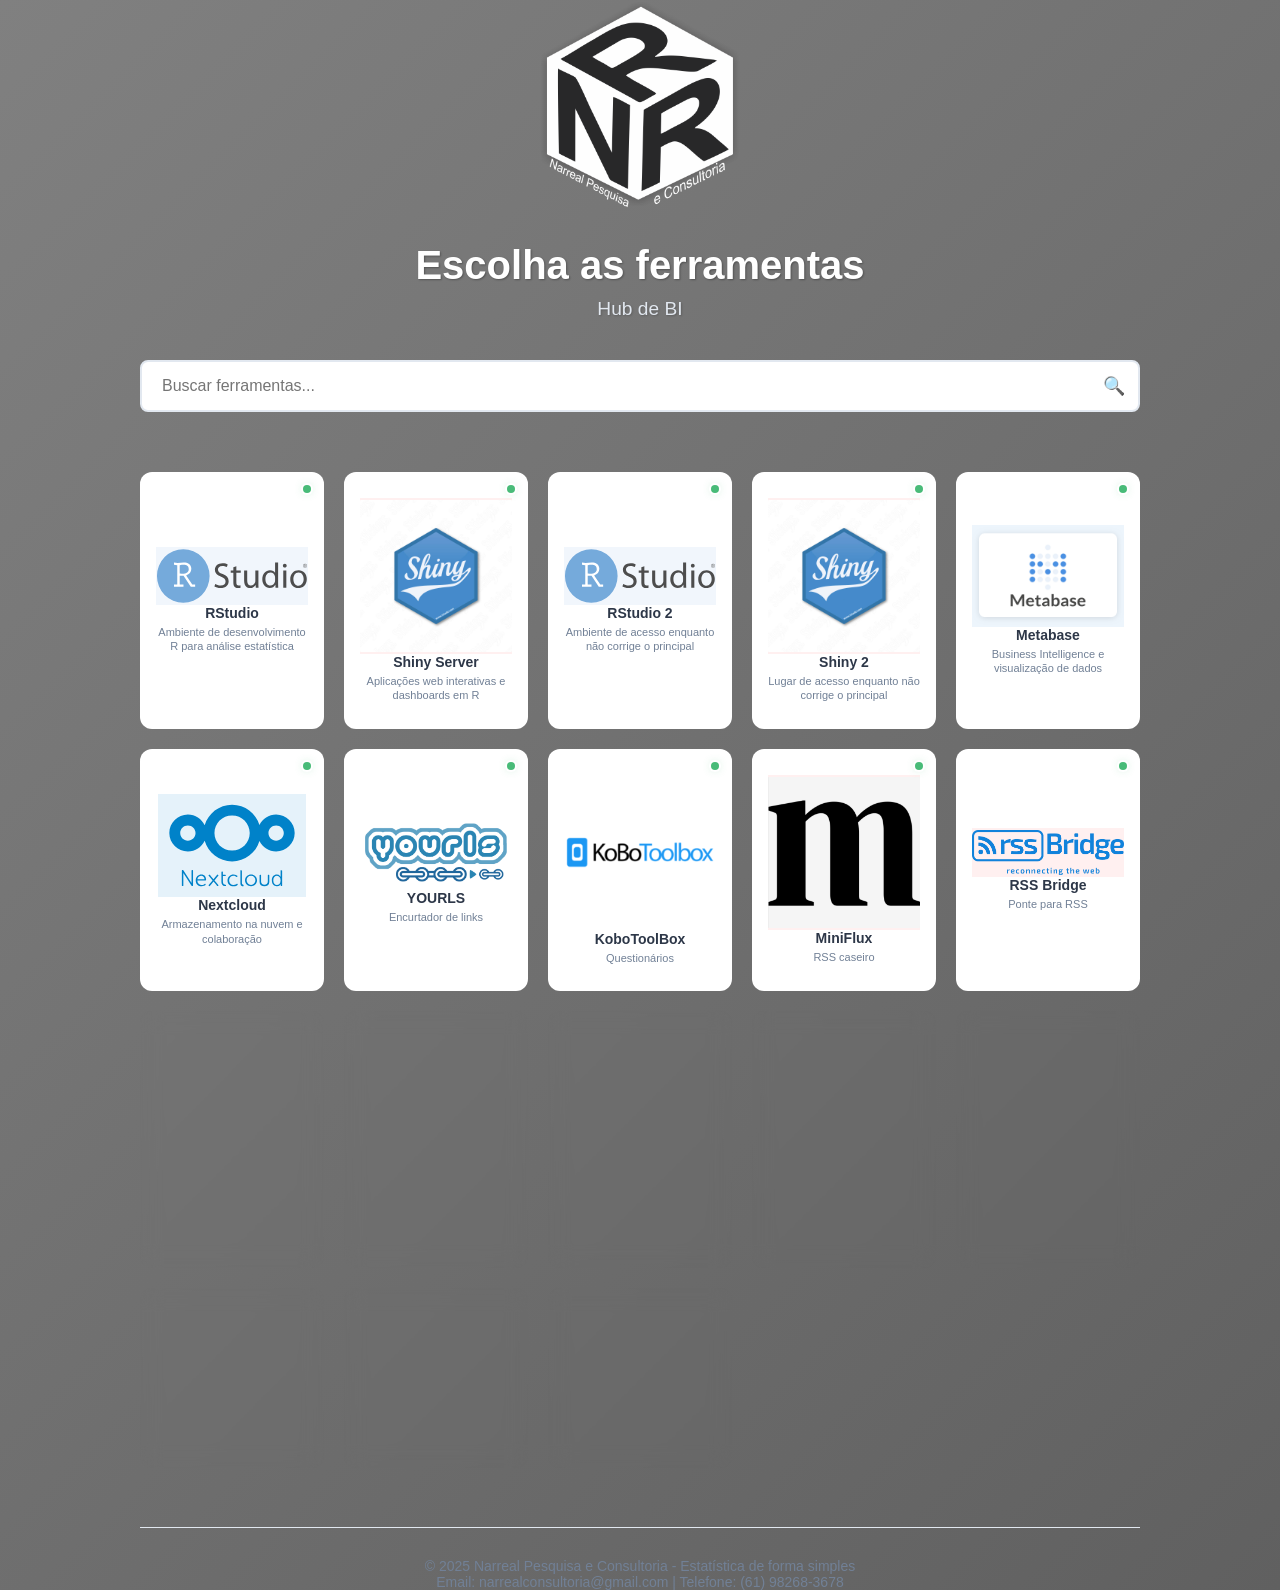
==== var-www/hub/index.html @ 32107e95 "Update index.html" ====
<!DOCTYPE html>
<html lang="pt-BR">
<head>
    <meta charset="UTF-8">
    <meta name="viewport" content="width=device-width, initial-scale=1.0">
    <title>Hub BI - Narreal</title>
<link rel="icon" type="image/png" href="assets/images/favicon.png">
    <link rel="shortcut icon" type="image/png" href="assets/images/favicon.png">
    <style>
        * {
            margin: 0;
            padding: 0;
            box-sizing: border-box;
        }
        
	body {
 	    margin: 0;
	    padding: 0;
	    font-family: 'Segoe UI', Tahoma, Geneva, Verdana, sans-serif;
	    background: linear-gradient(135deg, #808080 0%, #606060 100%); /* Gradiente cinza */
	    min-height: 100vh;
	}
        
        .container {
            max-width: 1000px;
            margin: 0 auto;
        }
        
        .header {
            text-align: center;
            margin-bottom: 60px;
        }
        
        .logo {
            width: 200px;
            height: auto;
            margin-bottom: 30px;
        }
        
      	.title {
    color: #ffffff;
    text-shadow: 1px 1px 2px rgba(0,0,0,0.3);
    font-size: 2.5rem;
    font-weight: 600;
    margin-bottom: 10px;
}

.subtitle {
    color: #e2e8f0;
    text-shadow: 1px 1px 2px rgba(0,0,0,0.2);
    font-size: 1.2rem;
    font-weight: 300;
    margin-bottom: 40px;
}
        
        .search-box {
            position: relative;
            margin-bottom: 40px;
        }
        
        .search-input {
            width: 100%;
            padding: 15px 50px 15px 20px;
            border: 2px solid #e2e8f0;
            border-radius: 8px;
            font-size: 16px;
            background: white;
            outline: none;
            transition: border-color 0.3s ease;
        }
        
        .search-input:focus {
            border-color: #4299e1;
        }
        
        .search-icon {
            position: absolute;
            right: 15px;
            top: 50%;
            transform: translateY(-50%);
            color: #a0aec0;
            font-size: 18px;
        }
        
        .tools-grid {
            display: grid;
            grid-template-columns: repeat(auto-fill, minmax(180px, 1fr));
            gap: 20px;
            margin-top: 30px;
        }
        
        .tool-card {
            background: rgba(255, 255, 255, 0.95); /* Semi-transparente */
            backdrop-filter: blur(10px); /* Efeito blur */
            border: 1px solid rgba(255, 255, 255, 0.2);background: white;
            border-radius: 12px;
            padding: 25px 15px;
            text-align: center;
            text-decoration: none;
            color: #4a5568;
            transition: all 0.3s ease;
            cursor: pointer;
            min-height: 140px;
            display: flex;
            flex-direction: column;
            justify-content: center;
            align-items: center;
        }
        
        .tool-card:hover {
            border-color: #4299e1;
            box-shadow: 0 4px 12px rgba(66, 153, 225, 0.15);
            transform: translateY(-2px);
        }
        
       <!-- .tool-icon {-->
       <! --     width: 48px;-->
       <! --     height: 48px;-->
       <! --     margin-bottom: 12px;-->
       <! --     border-radius: 8px;-->
       <! --     display: flex;-->
       <! --     align-items: center;-->
       <! --     justify-content: center;-->
       <! --     font-size: 24px;-->
       <! --     margin-left: auto;-->
       <! --     margin-right: auto;-->
	<! --    object-fit: contain;-->
      <! --  }-->
        .tool-icon img {
    width: 100%;
    height: 100%;
    object-fit: contain;
    border-radius: 4px;
}
        .rstudio-icon {
    background: rgba(117, 170, 219, 0.1) !important; /* 10% de opacidade */
}
.shiny-icon {
    background: rgba(255, 107, 107, 0.1) !important;
}
.metabase-icon {
    background: rgba(80, 158, 227, 0.1) !important;
}
.nextcloud-icon {
    background: rgba(0, 130, 201, 0.1) !important;
}
.yourls-icon {
    background: rgba(0, 130,201,0.1) !importatn;
}
        .tool-name {
            font-size: 14px;
            font-weight: 600;
            color: #2d3748;
            margin-bottom: 4px;
        }
        
        .tool-description {
            font-size: 11px;
            color: #718096;
            line-height: 1.3;
        }
        
        .status-dot {
            position: absolute;
            top: 12px;
            right: 12px;
            width: 8px;
            height: 8px;
            background: #48bb78;
            border-radius: 50%;
            box-shadow: 0 0 0 2px white, 0 0 8px rgba(72, 187, 120, 0.3);
        }
        
        @media (max-width: 768px) {
            .tools-grid {
                grid-template-columns: repeat(auto-fill, minmax(150px, 1fr));
                gap: 15px;
            }
            
            .title {
                font-size: 1.8em;
            }
            
            .logo {
                width: 150px;
            }
        }
        
        .footer {
            text-align: center;
            margin-top: 60px;
            padding-top: 30px;
            border-top: 1px solid #e2e8f0;
            color: #718096;
            font-size: 14px;
        }
    </style>
</head>
<body>
    <div class="container">
    <div class="header">
        <img src="assets/images/logo-narreal.png" class="logo" alt="Narreal Pesquisa e Consultoria">
        <h1 class="title">Escolha as ferramentas</h1>
        <p class="subtitle">Hub de BI</p>

        <div class="search-box">
            <input type="text" class="search-input" placeholder="Buscar ferramentas..." id="search">
            <span class="search-icon">🔍</span>
        </div>
    </div>
        
        <div class="tools-grid" id="toolsGrid">
            <a href="https://rstudio.narreal.com.br" class="tool-card" target="_blank" data-name="rstudio">
                <div class="status-dot"></div>
                <div class="tool-icon rstudio-icon">
    <img src="assets/images/logo-rstudio.svg" alt="RStudio">
</div>
                <div class="tool-name">RStudio</div>
                <div class="tool-description">Ambiente de desenvolvimento R para análise estatística</div>
            </a>
            
            <a href="https://shiny.narreal.com.br" class="tool-card" target="_blank" data-name="shiny">
                <div class="status-dot"></div>
                <div class="tool-icon shiny-icon">
    <img src="assets/images/logo-shiny.jpg" alt="Shiny Server"">
</div>
                <div class="tool-name">Shiny Server</div>
                <div class="tool-description">Aplicações web interativas e dashboards em R</div>
            </a>
            <a href="http://rserver.narreal.com.br/" class="tool-card" target="_blank" data-name="rstudio">
                <div class="status-dot"></div>
                <div class="tool-icon rstudio-icon">
    <img src="assets/images/logo-rstudio.svg" alt="RStudio">
</div>
                <div class="tool-name">RStudio 2</div>
                <div class="tool-description">Ambiente de acesso enquanto não corrige o principal</div>
            </a>
            
            <a href="http://rshiny.narreal.com.br/" class="tool-card" target="_blank" data-name="shiny">
                <div class="status-dot"></div>
                <div class="tool-icon shiny-icon">
    <img src="assets/images/logo-shiny.jpg" alt="Shiny Server"">
</div>
                <div class="tool-name">Shiny 2</div>
                <div class="tool-description">Lugar de acesso enquanto não corrige o principal</div>
            </a>
            <a href="https://metabase.narreal.com.br" class="tool-card" target="_blank" data-name="metabase">
                <div class="status-dot"></div>
                <div class="tool-icon metabase-icon">
    <img src="assets/images/logo-metabase.png" alt="Metabase">
</div>
                <div class="tool-name">Metabase</div>
                <div class="tool-description">Business Intelligence e visualização de dados</div>
            </a>
            
            <a href="https://nextcloud.narreal.com.br" class="tool-card" target="_blank" data-name="nextcloud">
                <div class="status-dot"></div>
                <div class="tool-icon nextcloud-icon">
    <img src="assets/images/logo-nextcloud.svg" alt="Nextcloud">
</div>
                <div class="tool-name">Nextcloud</div>
                <div class="tool-description">Armazenamento na nuvem e colaboração</div>
            </a>
           <a href="http://curto.narreal.com.br/admin/" class="tool-card" target="_blank" data-name="yourls"> 
              <div class="status-dot"></div>
              <div class="tool-icon yourls-icon">
    <img src="assets/images/logo-yourls.png" alt="YOURLS">
</div> 
	      <div class="tool-name">YOURLS</div>
              <div class="tool-description">Encurtador de links</div>
           </a>
           <a href="https://no.kobo.narreal.com.br/accounts/login/" class="tool-card" target="_blank" data-name="yourls"> 
              <div class="status-dot"></div>
              <div class="tool-icon yourls-icon">
    <img src="assets/images/logo-kobotoolbox.png" alt="YOURLS">
</div> 
	      <div class="tool-name">KoboToolBox</div>
              <div class="tool-description">Questionários</div>
           </a>
        <a href="https://rss.narreal.com.br/unread" class="tool-card" target="_blank" data-name="shiny">
                <div class="status-dot"></div>
                <div class="tool-icon shiny-icon">
    <img src="assets/images/logo-miniflux.png" alt="MiniFlux"">
        </div>
                <div class="tool-name">MiniFlux</div>
                <div class="tool-description">RSS caseiro</div>
            </a>
        <a href="https://bridge.narreal.com.br/" class="tool-card" target="_blank" data-name="shiny">
                <div class="status-dot"></div>
                <div class="tool-icon shiny-icon">
    <img src="assets/images/logo-rssbridge.png" alt="Rss Bridge"">
        </div>
                <div class="tool-name">RSS Bridge</div>
                <div class="tool-description">Ponte para RSS</div>
            </a>
	   <a href="http://portfolio.narreal.com.br/" class="tool-card" target="_blank" data-name="yourls">
	    <div class="status-dot"></div>
	    <div class="tool-icon narreal-icon">
	        <img src="assets/images/logo-narreal.png" alt="YOURLS">
	    </div>
	    <div class="tool-name">Portfolio</div>
	    <div class="tool-description">Portfólio de Painéis</div>
	</a>
	<a href="http://shiny.narreal.com.br/narreal/" class="tool-card" target="_blank" data-name="yourls">
	    <div class="status-dot"></div>
	    <div class="tool-icon shiny-icon">
	        <img src="assets/images/logo-shiny.jpg" alt="Narreal">
	    </div>
	    <div class="tool-name">Financeiro</div>
	    <div class="tool-description">Financeiro</div>
	</a>
    <a href="https://shiny.narreal.com.br/CentralDF/" class="tool-card" target="_blank" data-name="shiny">
                <div class="status-dot"></div>
                <div class="tool-icon shiny-icon">
    <img src="assets/images/logo-shiny.jpg" alt="Central DF"">
        </div>
                <div class="tool-name">Central DF</div>
                <div class="tool-description">Aplicação com dados do DF</div>
            </a>
    <a href="https://shiny.narreal.com.br/coisas_nossas/" class="tool-card" target="_blank" data-name="shiny">
                <div class="status-dot"></div>
                <div class="tool-icon shiny-icon">
    <img src="assets/images/logo-shiny.jpg" alt="Coisas Nossas"">
        </div>
                <div class="tool-name">Coisas Nossas</div>
                <div class="tool-description">e isso ai</div>
            </a>
    <a href="https://shiny.narreal.com.br/DadosKobo/" class="tool-card" target="_blank" data-name="shiny">
                <div class="status-dot"></div>
                <div class="tool-icon shiny-icon">
    <img src="assets/images/logo-shiny.jpg" alt="Dados Kobo"">
        </div>
                <div class="tool-name">Dados Kobo</div>
                <div class="tool-description">Central de informações do Kobo</div>
            </a>
    <a href="https://docs.google.com/spreadsheets/d/1EAz3149bl-3iAfCDpBLNqbl0PF7BGCMeLzKAJIUqeWA/edit?gid=0#gid=0" class="tool-card" target="_blank" data-name="shiny">
                <div class="status-dot"></div>
                <div class="tool-icon shiny-icon">
    <img src="assets/images/logo_spreadsheet.webp" alt="Planilhas Narreal"">
        </div>
                <div class="tool-name">Planilha Narreal</div>
                <div class="tool-description">Planilha Narreal</div>
            </a>
    <a href="https://docs.google.com/spreadsheets/d/14A4EnhKP87Omq_nG3DELyhhd3_mKr9wJi2CoRCjCfaI/edit?gid=451281116#gid=451281116" class="tool-card" target="_blank" data-name="shiny">
                <div class="status-dot"></div>
                <div class="tool-icon shiny-icon">
    <img src="assets/images/logo_spreadsheet.webp" alt="Planilhas AG"">
        </div>
                <div class="tool-name">Planilha AG</div>
                <div class="tool-description">Planilha AG</div>
            </a>
    <a href="https://docs.google.com/spreadsheets/d/14wjixeJ0Zjny2idxsvaK7vfRr9LsYWWmkC40mSsDuT8/edit?gid=1514613332#gid=1514613332" class="tool-card" target="_blank" data-name="shiny">
                <div class="status-dot"></div>
                <div class="tool-icon shiny-icon">
    <img src="assets/images/logo_spreadsheet.webp" alt="Planilhas Outros"">
        </div>
                <div class="tool-name">Planilha Outros</div>
                <div class="tool-description">Planilha Outros</div>
            </a>
        </div>
        
        <div class="footer">
            <p>© 2025 Narreal Pesquisa e Consultoria - Estatística de forma simples</p>
            <p>Email: narrealconsultoria@gmail.com | Telefone: (61) 98268-3678</p>
        </div>
    </div>

    <script>
        // Funcionalidade de busca
        document.getElementById('searchInput').addEventListener('input', function(e) {
            const searchTerm = e.target.value.toLowerCase();
            const toolCards = document.querySelectorAll('.tool-card');
            
            toolCards.forEach(card => {
                const toolName = card.querySelector('.tool-name').textContent.toLowerCase();
                const toolDescription = card.querySelector('.tool-description').textContent.toLowerCase();
                
                if (toolName.includes(searchTerm) || toolDescription.includes(searchTerm)) {
                    card.style.display = 'flex';
                } else {
                    card.style.display = 'none';
                }
            });
        });
        
        // Animação de entrada dos cards
        window.addEventListener('load', function() {
            const cards = document.querySelectorAll('.tool-card');
            cards.forEach((card, index) => {
                setTimeout(() => {
                    card.style.opacity = '0';
                    card.style.transform = 'translateY(20px)';
                    card.style.transition = 'all 0.5s ease';
                    
                    setTimeout(() => {
                        card.style.opacity = '1';
                        card.style.transform = 'translateY(0)';
                    }, 100);
                }, index * 100);
            });
        });
    </script>
</body>
</html>
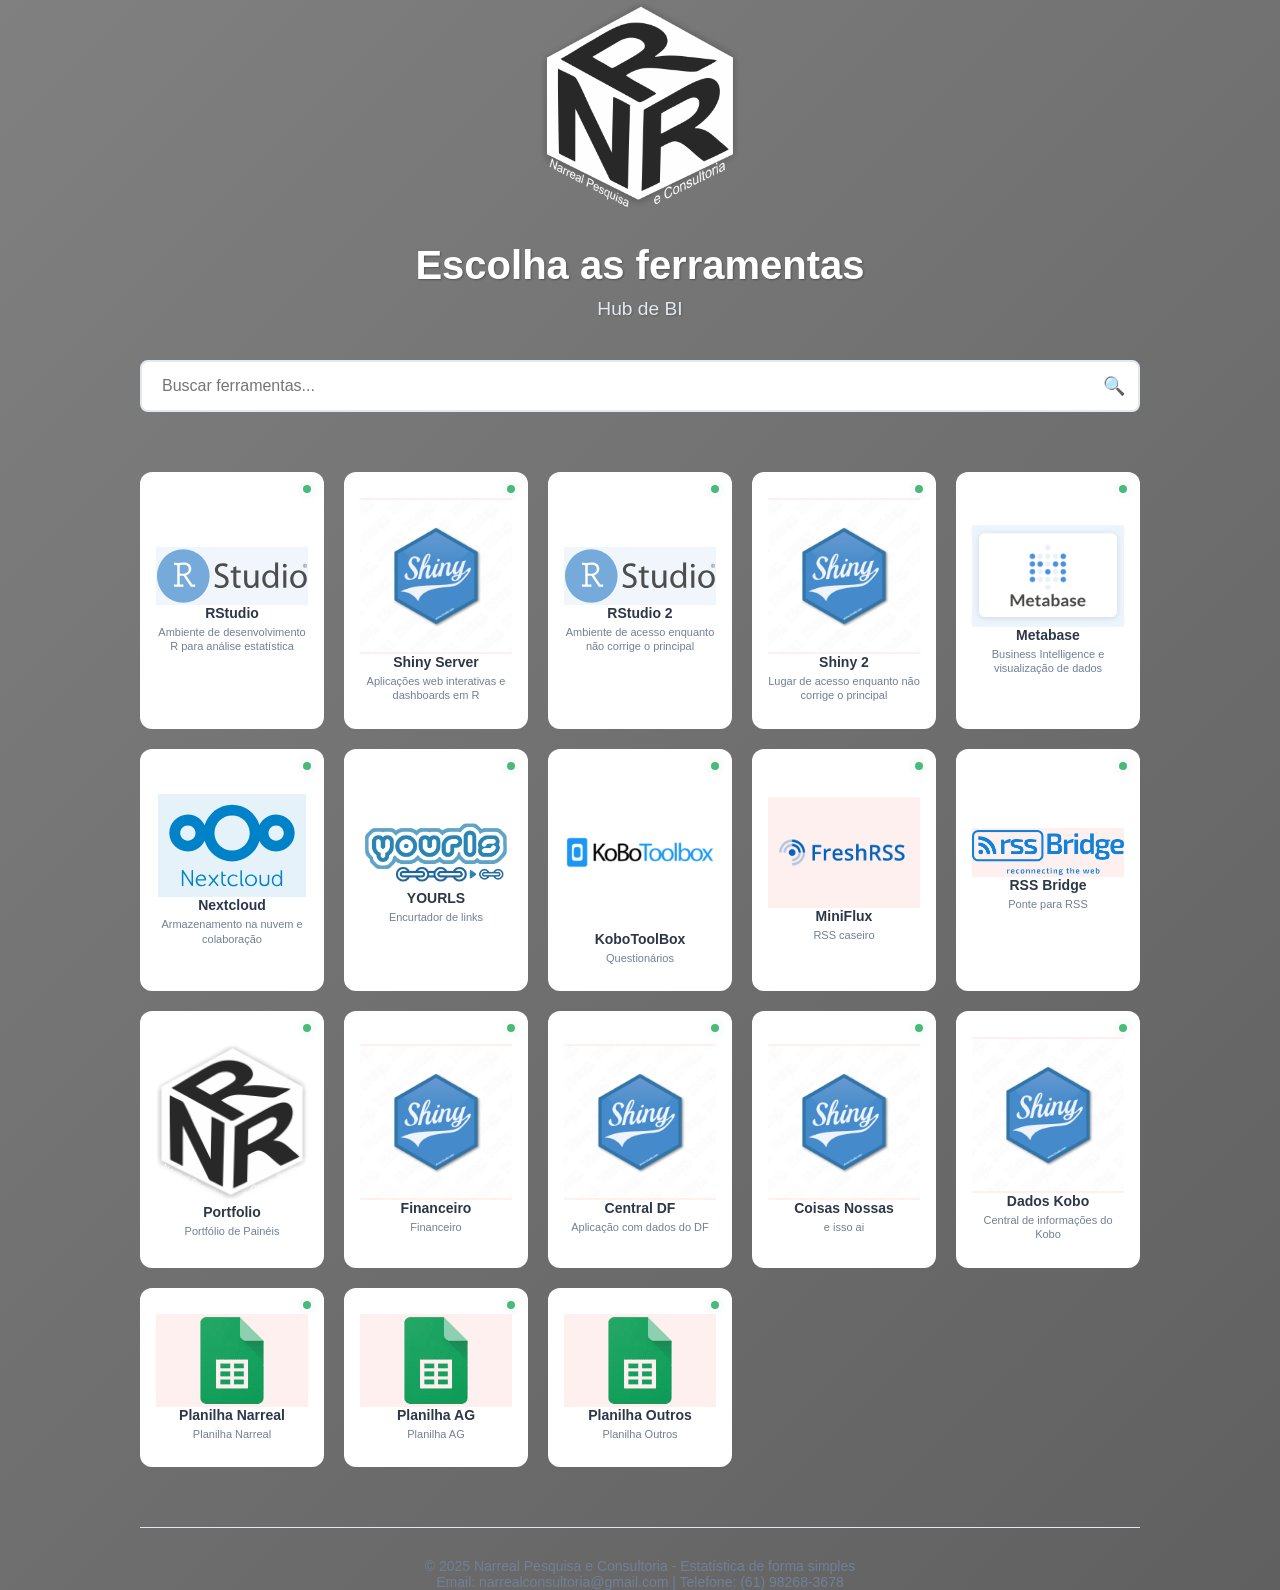
==== commit 786b2892: "v20260331" ====
--- a/var-www/hub/index.html
+++ b/var-www/hub/index.html
@@ -277,10 +277,10 @@
 	      <div class="tool-name">KoboToolBox</div>
               <div class="tool-description">Questionários</div>
            </a>
-        <a href="https://rss.narreal.com.br/unread" class="tool-card" target="_blank" data-name="shiny">
-                <div class="status-dot"></div>
-                <div class="tool-icon shiny-icon">
-    <img src="assets/images/logo-miniflux.png" alt="MiniFlux"">
+        <a href="https://rss.narreal.com.br/" class="tool-card" target="_blank" data-name="shiny">
+                <div class="status-dot"></div>
+                <div class="tool-icon shiny-icon">
+    <img src="assets/images/logo-freshrss.png" alt="Fresh Rss"">
         </div>
                 <div class="tool-name">MiniFlux</div>
                 <div class="tool-description">RSS caseiro</div>
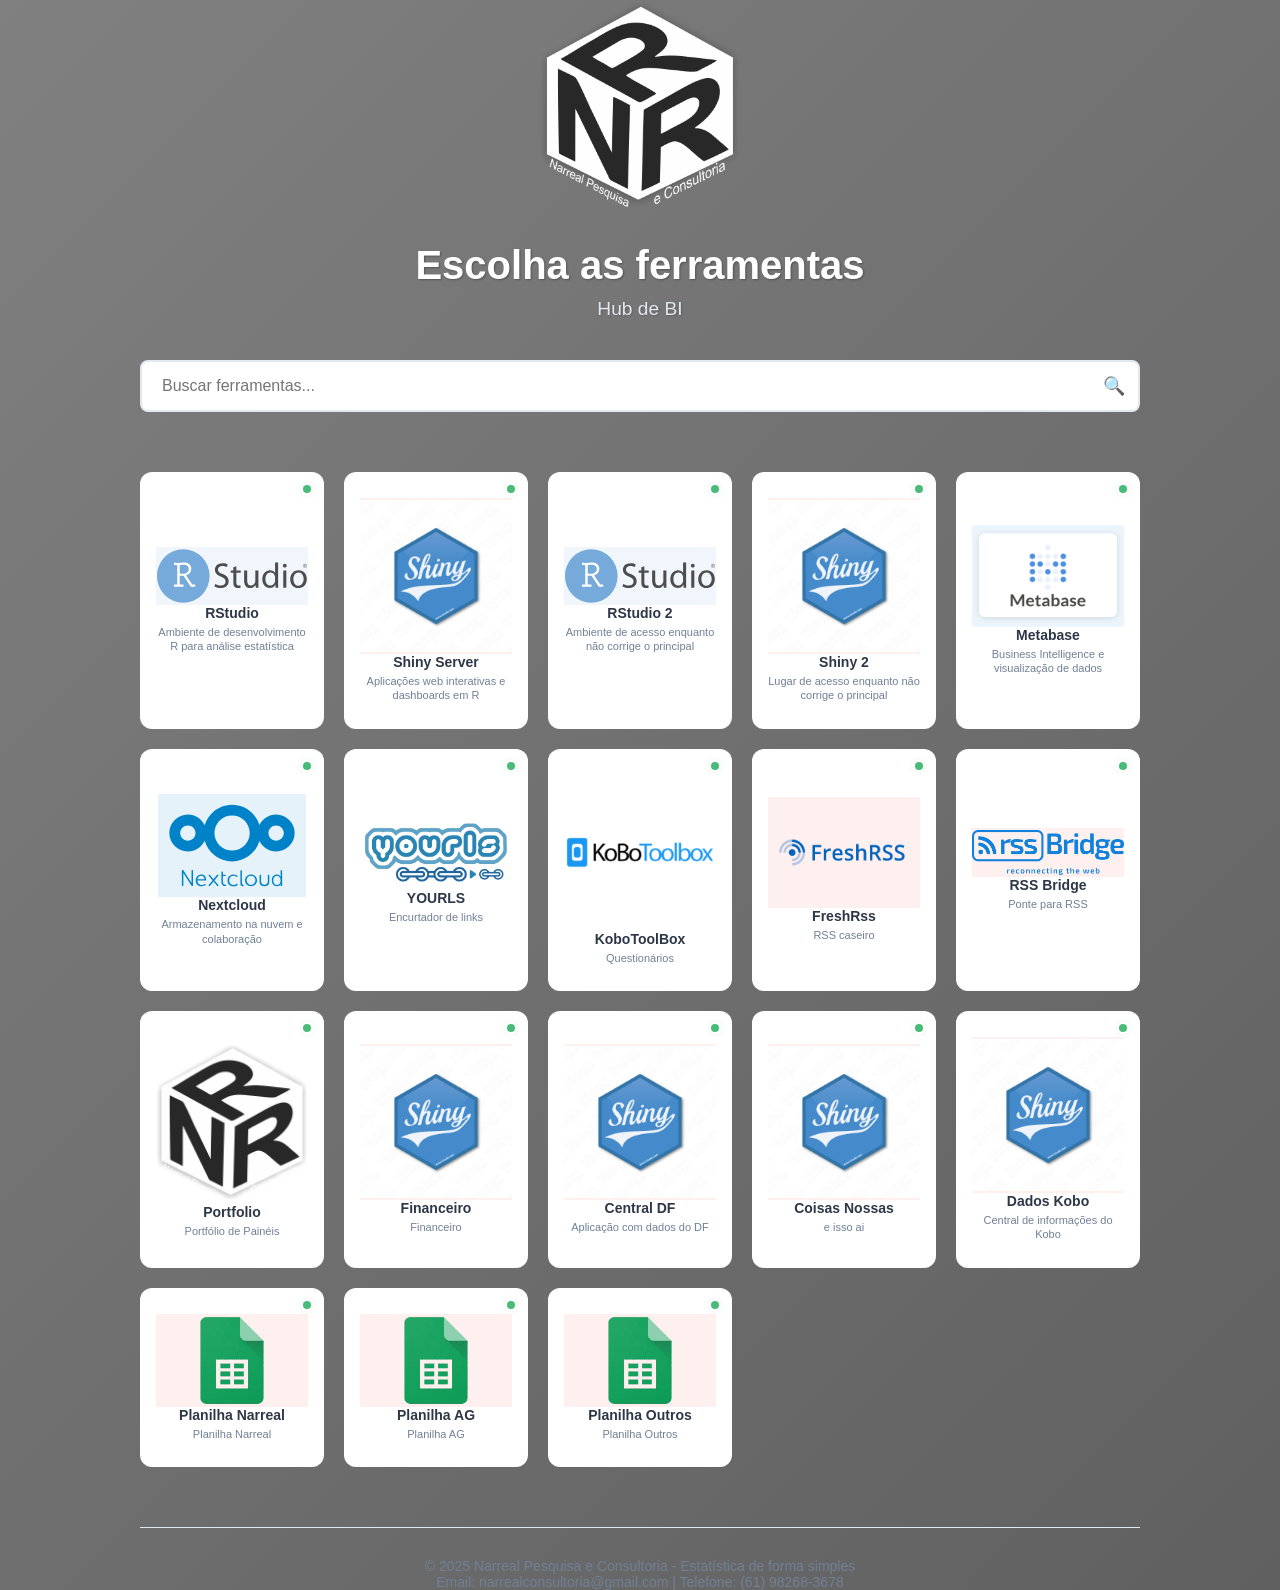
==== commit 6df44789: "Update index.html" ====
--- a/var-www/hub/index.html
+++ b/var-www/hub/index.html
@@ -282,7 +282,7 @@
                 <div class="tool-icon shiny-icon">
     <img src="assets/images/logo-freshrss.png" alt="Fresh Rss"">
         </div>
-                <div class="tool-name">MiniFlux</div>
+                <div class="tool-name">FreshRss</div>
                 <div class="tool-description">RSS caseiro</div>
             </a>
         <a href="https://bridge.narreal.com.br/" class="tool-card" target="_blank" data-name="shiny">
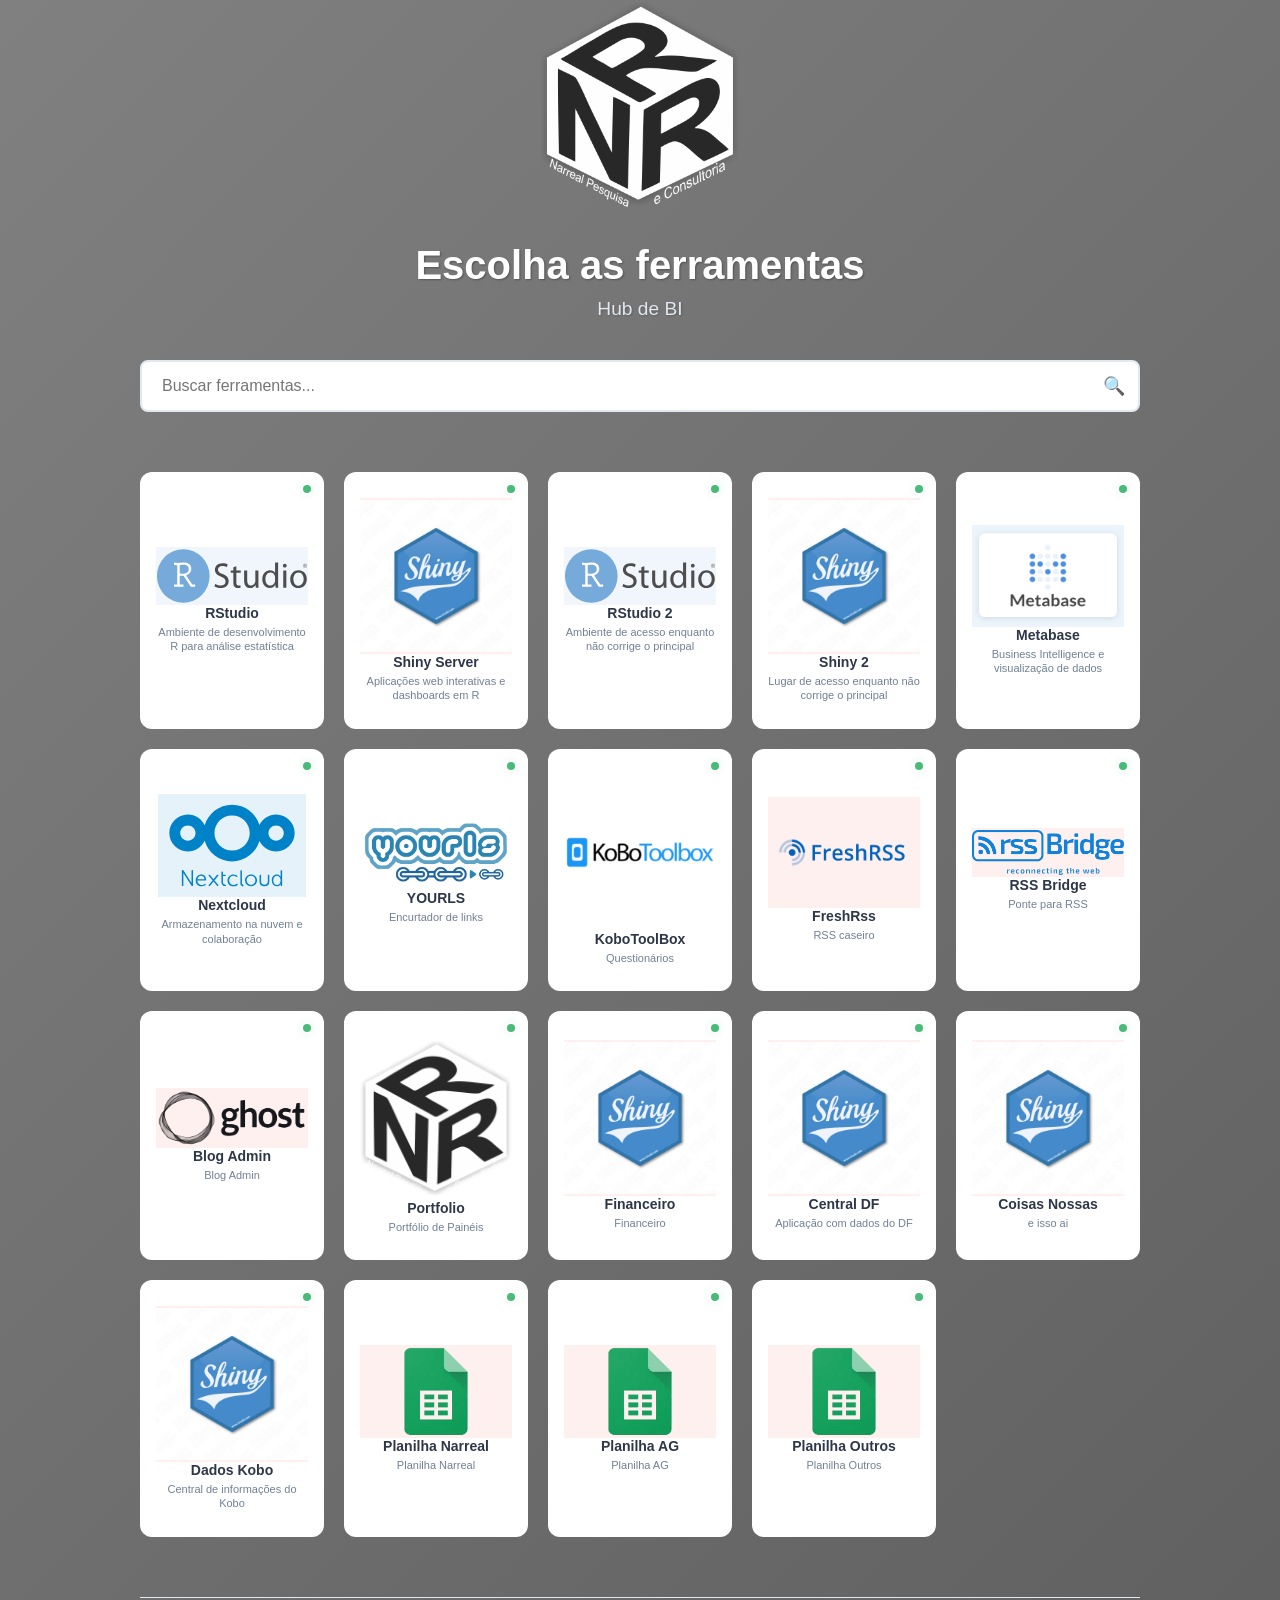
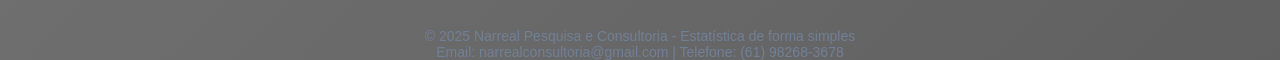
==== commit 507fe55a: "V20260423" ====
--- a/var-www/hub/index.html
+++ b/var-www/hub/index.html
@@ -293,7 +293,14 @@
                 <div class="tool-name">RSS Bridge</div>
                 <div class="tool-description">Ponte para RSS</div>
             </a>
-	   <a href="http://portfolio.narreal.com.br/" class="tool-card" target="_blank" data-name="yourls">
+<a href="https://blog.narreal.com.br/ghost" class="tool-card" target="_blank" data-name="shiny">
+                <div class="status-dot"></div>
+                <div class="tool-icon shiny-icon">
+    <img src="assets/images/logo-ghost.png" alt="Blog Admin"">
+        </div>
+                <div class="tool-name">Blog Admin</div>
+                <div class="tool-description">Blog Admin</div>
+    </a>	   <a href="http://portfolio.narreal.com.br/" class="tool-card" target="_blank" data-name="yourls">
 	    <div class="status-dot"></div>
 	    <div class="tool-icon narreal-icon">
 	        <img src="assets/images/logo-narreal.png" alt="YOURLS">
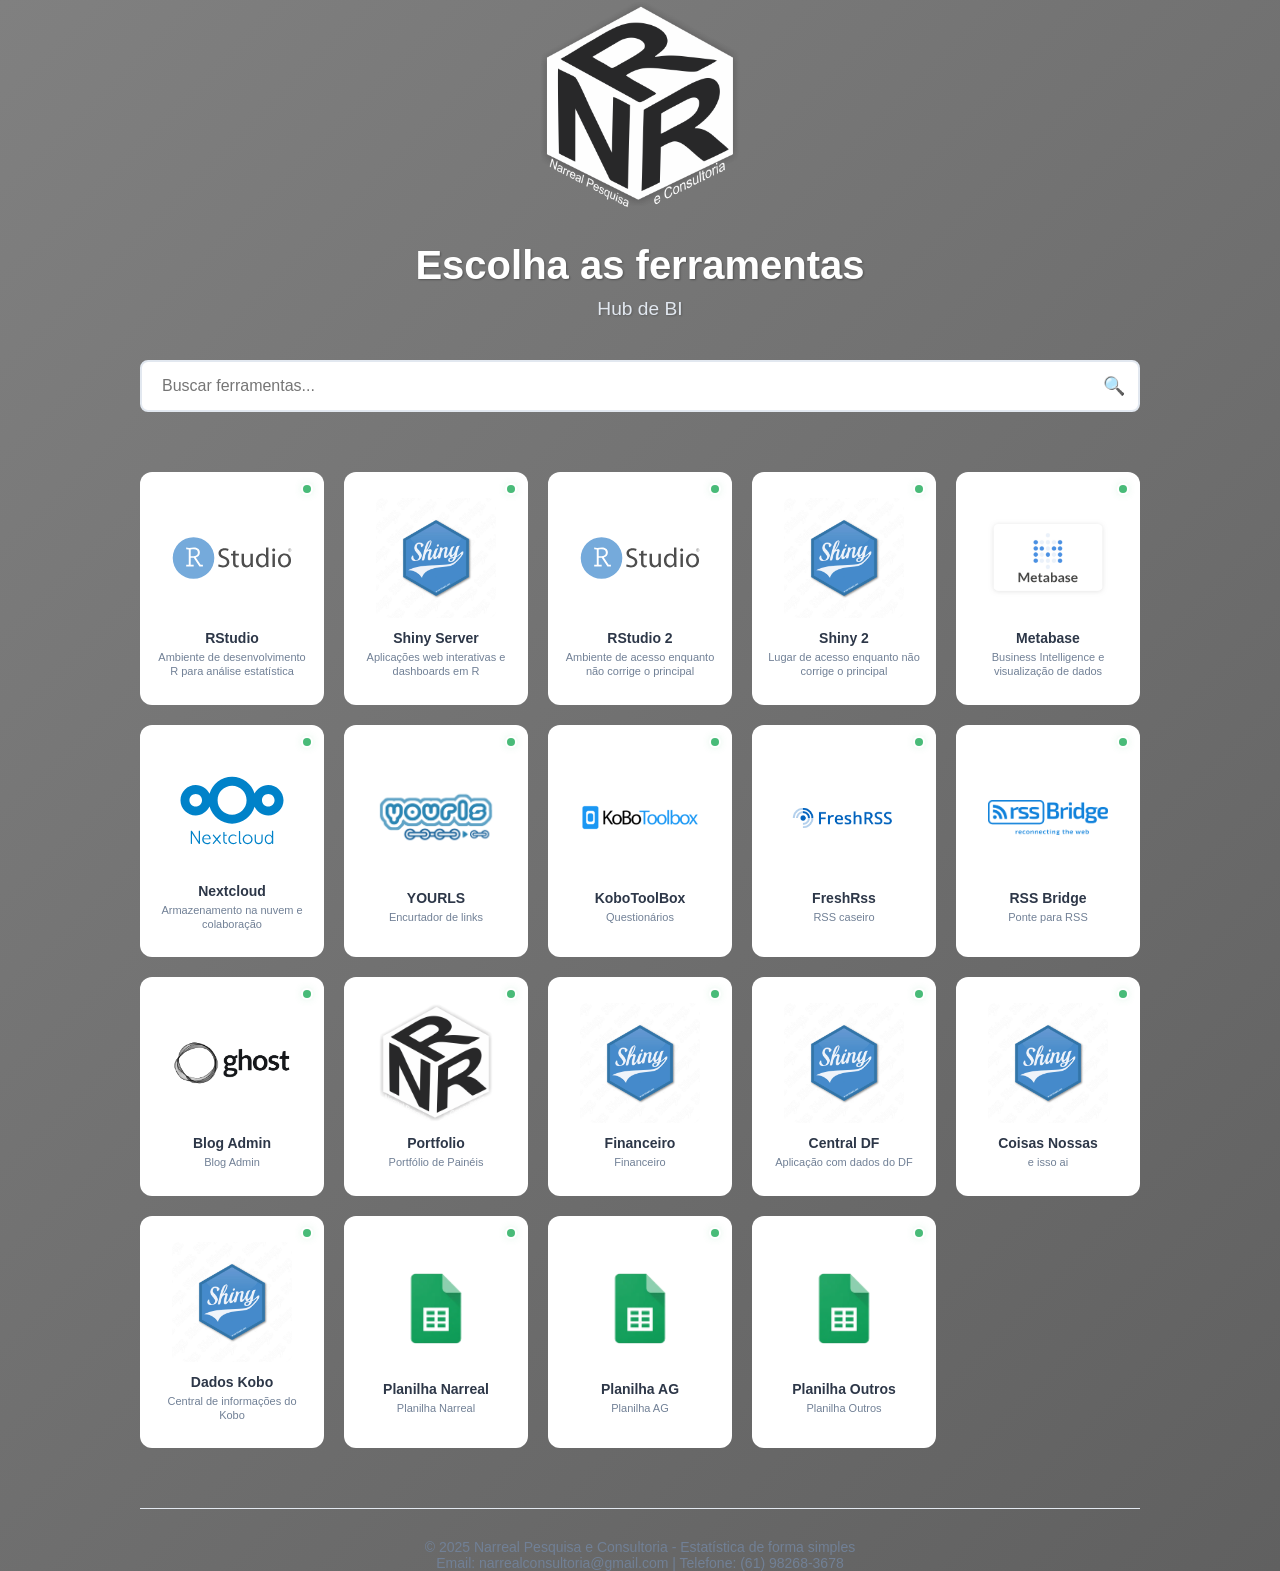
==== commit 87fe55c1: "v20260628" ====
--- a/var-www/hub/index.html
+++ b/var-www/hub/index.html
@@ -126,26 +126,24 @@
        <! --     margin-right: auto;-->
 	<! --    object-fit: contain;-->
       <! --  }-->
+        .tool-icon {
+    width: 120px;
+    height: 120px;
+    margin-bottom: 12px;
+    border-radius: 8px;
+    display: flex;
+    align-items: center;
+    justify-content: center;
+    overflow: hidden;
+}
         .tool-icon img {
     width: 100%;
     height: 100%;
     object-fit: contain;
     border-radius: 4px;
 }
-        .rstudio-icon {
-    background: rgba(117, 170, 219, 0.1) !important; /* 10% de opacidade */
-}
-.shiny-icon {
-    background: rgba(255, 107, 107, 0.1) !important;
-}
-.metabase-icon {
-    background: rgba(80, 158, 227, 0.1) !important;
-}
-.nextcloud-icon {
-    background: rgba(0, 130, 201, 0.1) !important;
-}
-.yourls-icon {
-    background: rgba(0, 130,201,0.1) !importatn;
+        .rstudio-icon, .shiny-icon, .metabase-icon, .nextcloud-icon, .yourls-icon {
+    background: transparent !important;
 }
         .tool-name {
             font-size: 14px;
@@ -261,7 +259,7 @@
                 <div class="tool-name">Nextcloud</div>
                 <div class="tool-description">Armazenamento na nuvem e colaboração</div>
             </a>
-           <a href="http://curto.narreal.com.br/admin/" class="tool-card" target="_blank" data-name="yourls"> 
+           <a href="http://narreal.info" class="tool-card" target="_blank" data-name="yourls"> 
               <div class="status-dot"></div>
               <div class="tool-icon yourls-icon">
     <img src="assets/images/logo-yourls.png" alt="YOURLS">
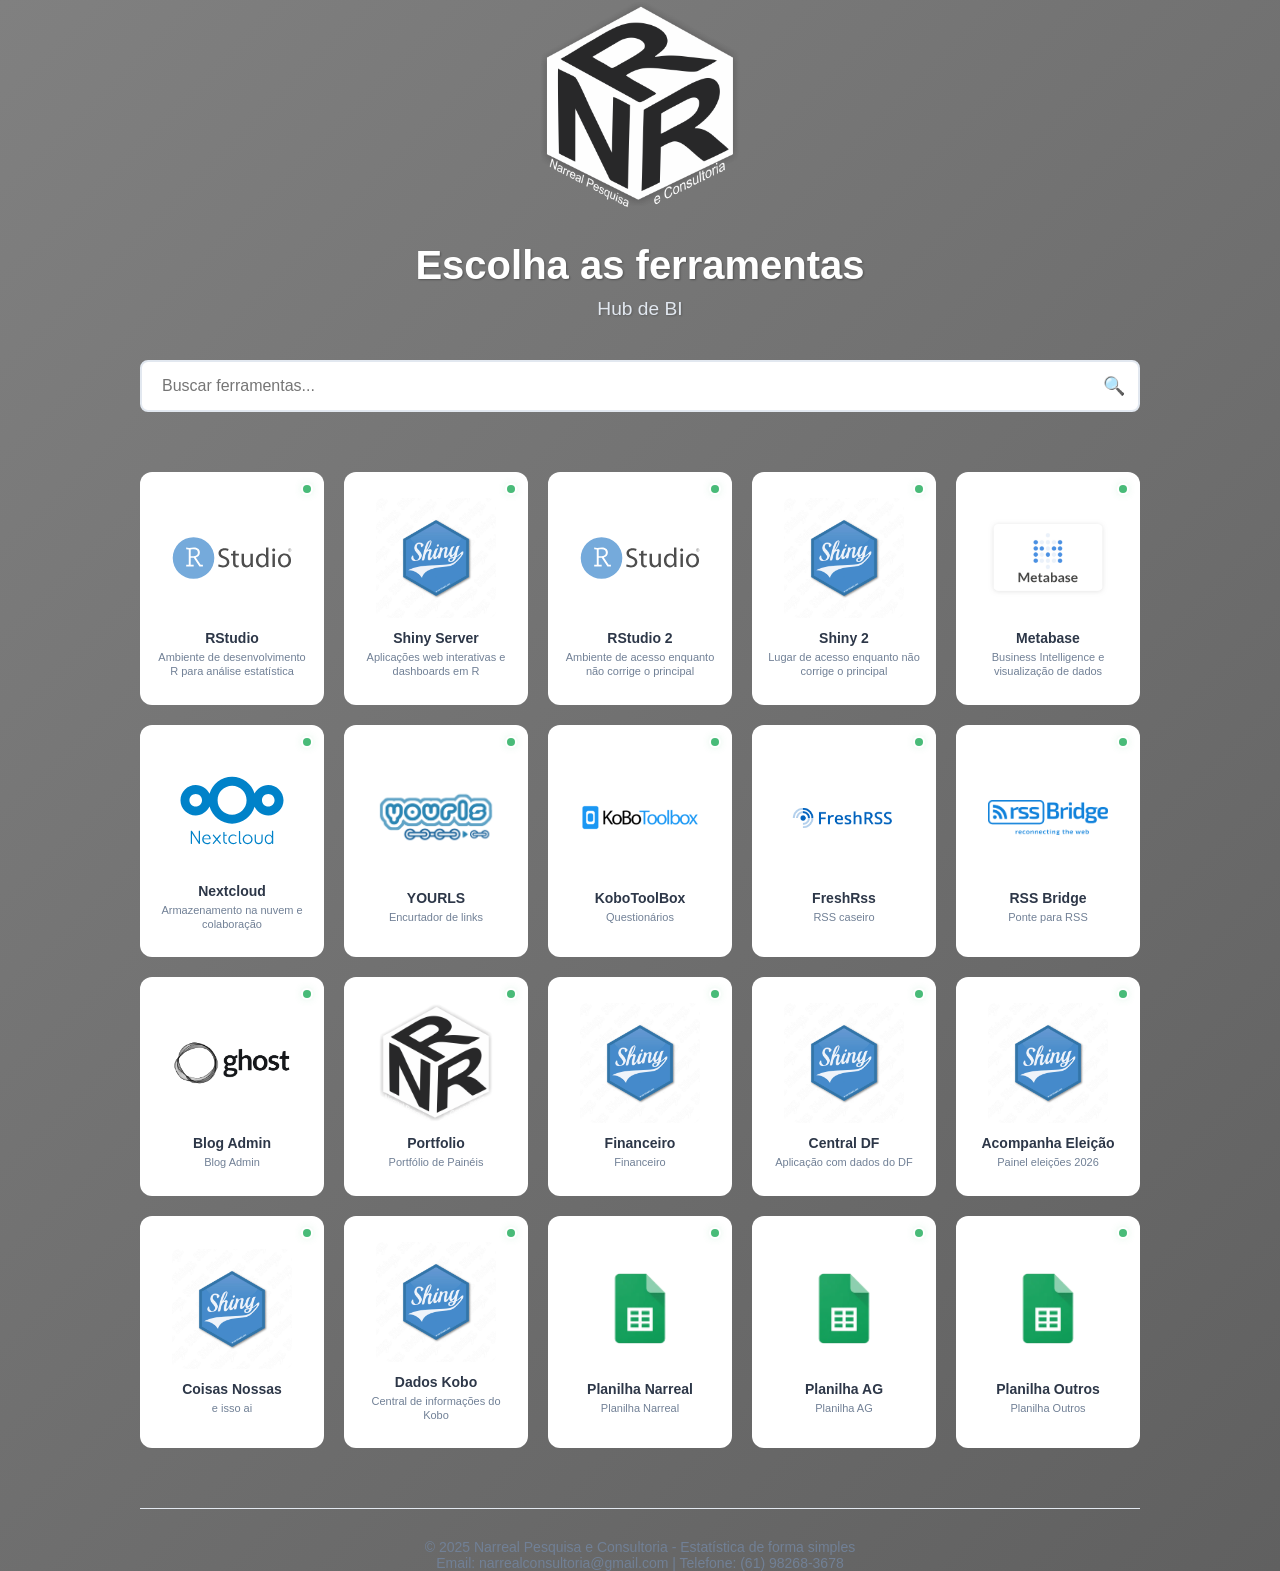
==== commit e01e28f8: "v20260922" ====
--- a/var-www/hub/index.html
+++ b/var-www/hub/index.html
@@ -322,6 +322,14 @@
                 <div class="tool-name">Central DF</div>
                 <div class="tool-description">Aplicação com dados do DF</div>
             </a>
+    <a href="https://shiny.narreal.com.br/acompanha_eleicao/" class="tool-card" target="_blank" data-name="shiny">
+                <div class="status-dot"></div>
+                <div class="tool-icon shiny-icon">
+    <img src="assets/images/logo-shiny.jpg" alt="Acompanha Eleição"">
+        </div>
+                <div class="tool-name">Acompanha Eleição</div>
+                <div class="tool-description">Painel eleições 2026</div>
+            </a>
     <a href="https://shiny.narreal.com.br/coisas_nossas/" class="tool-card" target="_blank" data-name="shiny">
                 <div class="status-dot"></div>
                 <div class="tool-icon shiny-icon">
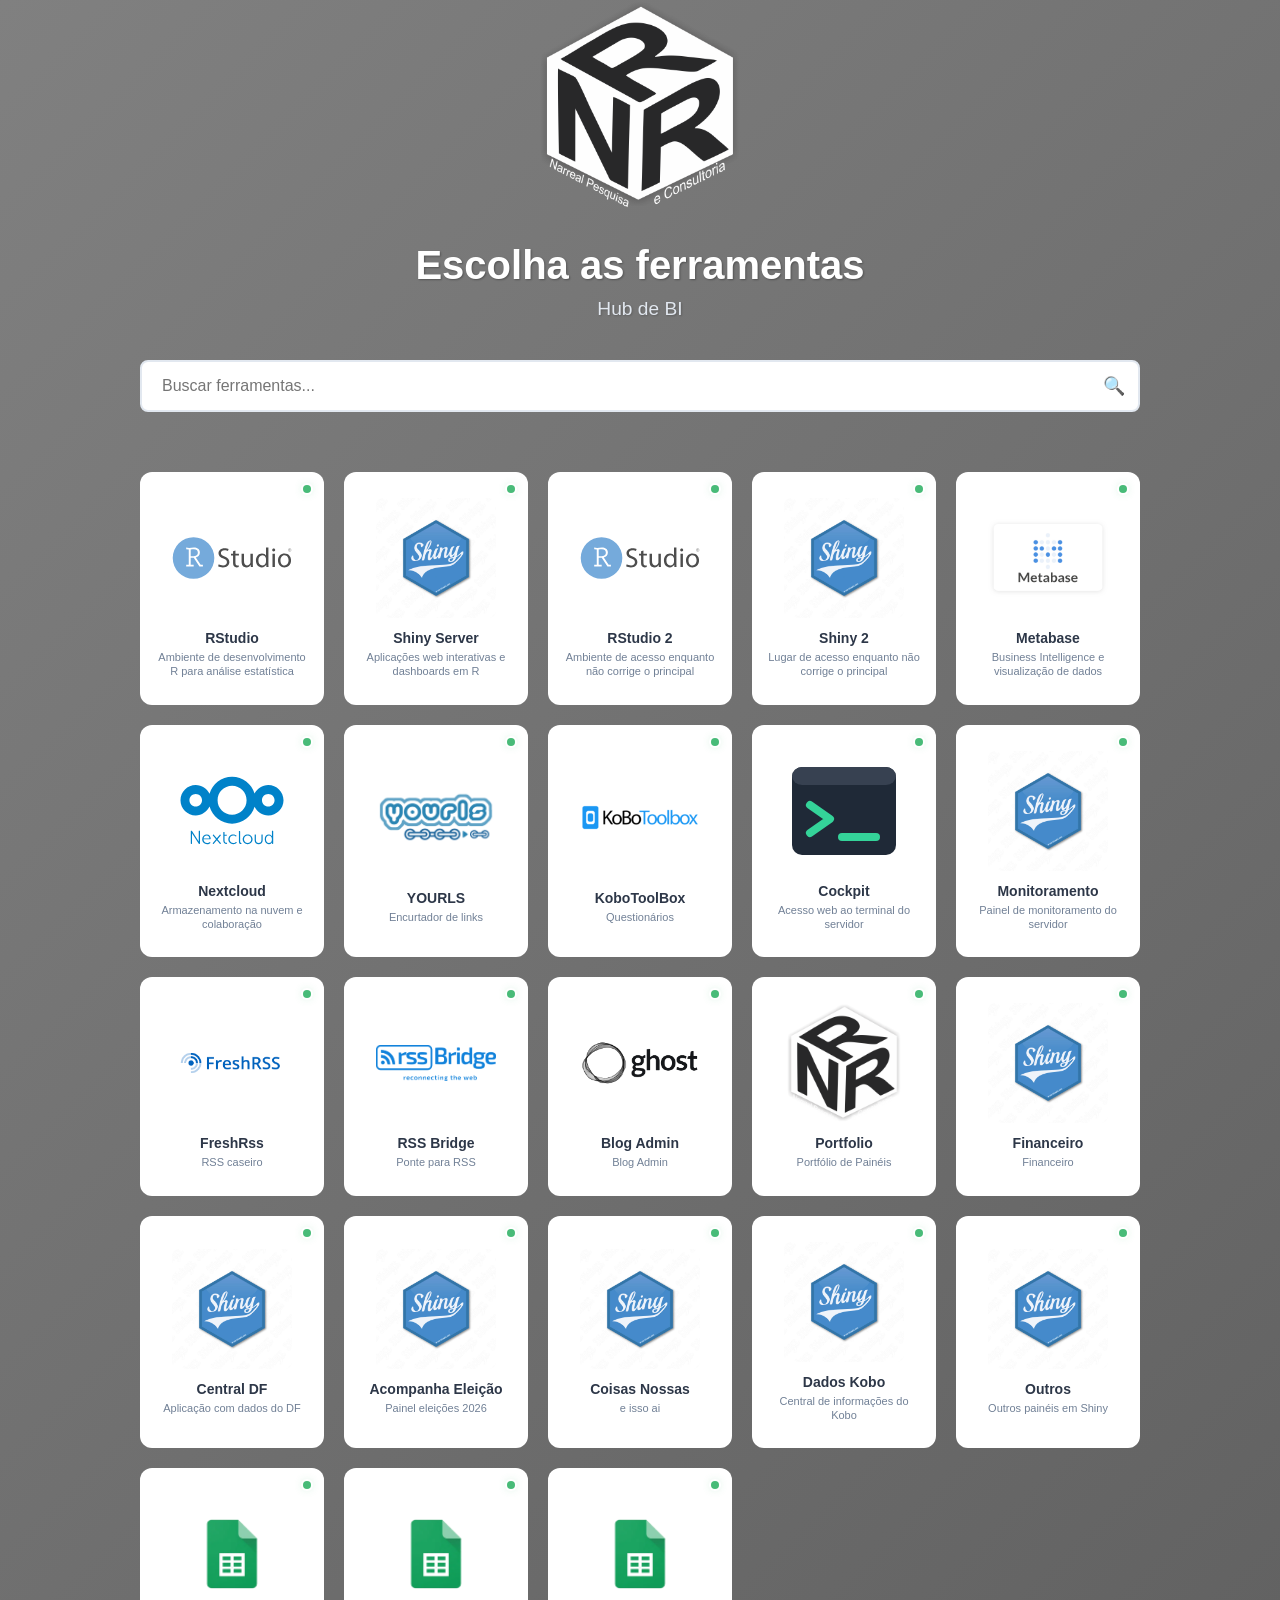
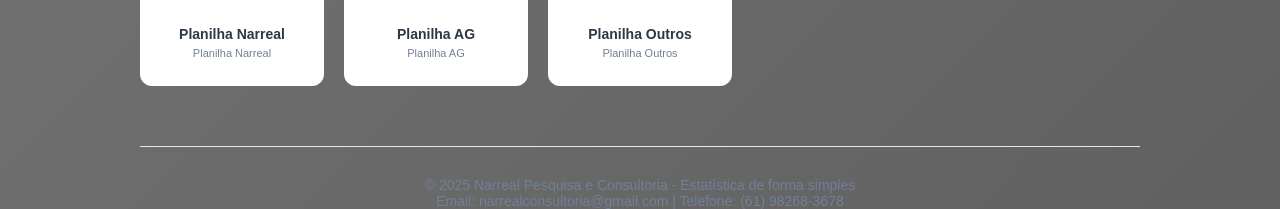
==== commit 2405f3c9: "v20261018" ====
--- a/var-www/hub/index.html
+++ b/var-www/hub/index.html
@@ -275,6 +275,22 @@
 	      <div class="tool-name">KoboToolBox</div>
               <div class="tool-description">Questionários</div>
            </a>
+        <a href="https://terminal.narreal.com.br" class="tool-card" target="_blank" data-name="cockpit">
+                <div class="status-dot"></div>
+                <div class="tool-icon shiny-icon">
+    <img src="assets/images/logo-cockpit.svg" alt="Cockpit">
+        </div>
+                <div class="tool-name">Cockpit</div>
+                <div class="tool-description">Acesso web ao terminal do servidor</div>
+            </a>
+        <a href="https://shiny.narreal.com.br/painel_monitoramento/" class="tool-card" target="_blank" data-name="monitoramento">
+                <div class="status-dot"></div>
+                <div class="tool-icon shiny-icon">
+    <img src="assets/images/logo-shiny.jpg" alt="Painel de Monitoramento">
+        </div>
+                <div class="tool-name">Monitoramento</div>
+                <div class="tool-description">Painel de monitoramento do servidor</div>
+            </a>
         <a href="https://rss.narreal.com.br/" class="tool-card" target="_blank" data-name="shiny">
                 <div class="status-dot"></div>
                 <div class="tool-icon shiny-icon">
@@ -346,6 +362,14 @@
                 <div class="tool-name">Dados Kobo</div>
                 <div class="tool-description">Central de informações do Kobo</div>
             </a>
+    <a href="https://shiny.narreal.com.br/outros/" class="tool-card" target="_blank" data-name="shiny">
+                <div class="status-dot"></div>
+                <div class="tool-icon shiny-icon">
+    <img src="assets/images/logo-shiny.jpg" alt="Outros">
+        </div>
+                <div class="tool-name">Outros</div>
+                <div class="tool-description">Outros painéis em Shiny</div>
+            </a>
     <a href="https://docs.google.com/spreadsheets/d/1EAz3149bl-3iAfCDpBLNqbl0PF7BGCMeLzKAJIUqeWA/edit?gid=0#gid=0" class="tool-card" target="_blank" data-name="shiny">
                 <div class="status-dot"></div>
                 <div class="tool-icon shiny-icon">
